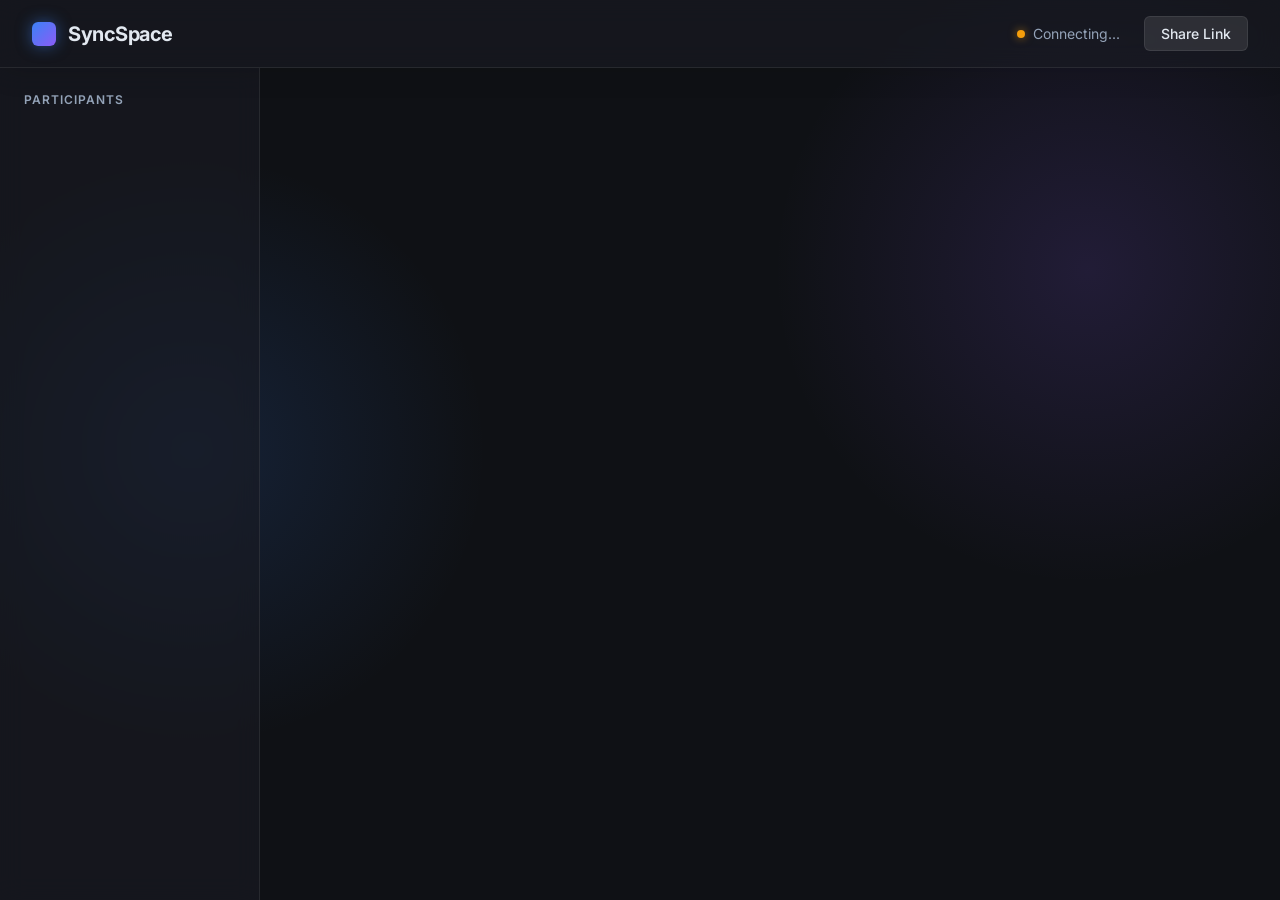
==== Implementation/src/client/index.html @ e720f928 "docs: enhance README and Technical Report with detailed project overview, setup instructions, and ar" ====
<!DOCTYPE html>
<html lang="en">
<head>
  <meta charset="UTF-8">
  <meta name="viewport" content="width=device-width, initial-scale=1.0">
  <title>SyncSpace - Collaborative Editor</title>
  <link rel="stylesheet" href="style.css">
  <link href="https://fonts.googleapis.com/css2?family=Inter:wght@400;500;600;700&family=Fira+Code:wght@400;500&display=swap" rel="stylesheet">
  <script type="importmap">
    {
      "imports": {
        "yjs": "https://esm.sh/yjs@13.6.14",
        "y-protocols/awareness": "https://esm.sh/y-protocols@1.0.6/awareness",
        "y-codemirror.next": "https://esm.sh/y-codemirror.next@0.3.5?deps=yjs@13.6.14,y-protocols@1.0.6",
        "@codemirror/state": "https://esm.sh/@codemirror/state",
        "codemirror": "https://esm.sh/codemirror",
        "@codemirror/lang-javascript": "https://esm.sh/@codemirror/lang-javascript",
        "@codemirror/theme-one-dark": "https://esm.sh/@codemirror/theme-one-dark"
      }
    }
  </script>
</head>
<body>

  <header class="top-bar">
    <div class="brand">
      <div class="brand-icon"></div>
      SyncSpace
    </div>
    <div class="session-info">
      <div class="status-indicator">
        <div id="connection-dot" class="dot"></div>
        <span id="connection-status">Connecting...</span>
      </div>
      <button class="share-btn" id="share-btn">Share Link</button>
    </div>
  </header>

  <main class="main-container">
    <aside class="sidebar">
      <div>
        <h3>Participants</h3>
        <div id="participants-list" class="participants-list">
          <!-- Populated by JS -->
        </div>
      </div>
    </aside>

    <div class="editor-wrapper" id="editor">
      <!-- CodeMirror instance will be mounted here -->
    </div>
  </main>

  <div id="toast">Copied to clipboard!</div>

  <script type="module" src="app.js"></script>
</body>
</html>
---- Implementation/src/client/style.css ----
:root {
  --bg-color: #0f1115;
  --panel-bg: rgba(25, 28, 35, 0.6);
  --panel-border: rgba(255, 255, 255, 0.08);
  --text-primary: #e2e8f0;
  --text-secondary: #94a3b8;
  --accent: #3b82f6;
  --accent-glow: rgba(59, 130, 246, 0.5);
  --success: #10b981;
  
  --cm-bg: rgba(15, 17, 21, 0.7);
  --cm-fg: #d4d4d4;
}

* {
  box-sizing: border-box;
  margin: 0;
  padding: 0;
  font-family: 'Inter', system-ui, -apple-system, sans-serif;
}

body {
  background: var(--bg-color);
  background-image: 
    radial-gradient(circle at 15% 50%, rgba(59, 130, 246, 0.15), transparent 25%),
    radial-gradient(circle at 85% 30%, rgba(139, 92, 246, 0.15), transparent 25%);
  color: var(--text-primary);
  min-height: 100vh;
  display: flex;
  flex-direction: column;
  overflow: hidden;
}

.top-bar {
  display: flex;
  justify-content: space-between;
  align-items: center;
  padding: 1rem 2rem;
  background: var(--panel-bg);
  backdrop-filter: blur(12px);
  -webkit-backdrop-filter: blur(12px);
  border-bottom: 1px solid var(--panel-border);
  box-shadow: 0 4px 30px rgba(0, 0, 0, 0.1);
  z-index: 10;
}

.brand {
  display: flex;
  align-items: center;
  gap: 0.75rem;
  font-weight: 700;
  font-size: 1.25rem;
  letter-spacing: -0.5px;
}

.brand-icon {
  width: 24px;
  height: 24px;
  background: linear-gradient(135deg, #3b82f6, #8b5cf6);
  border-radius: 6px;
  box-shadow: 0 0 15px var(--accent-glow);
}

.session-info {
  display: flex;
  align-items: center;
  gap: 1.5rem;
}

.status-indicator {
  display: flex;
  align-items: center;
  gap: 0.5rem;
  font-size: 0.875rem;
  color: var(--text-secondary);
}

.dot {
  width: 8px;
  height: 8px;
  border-radius: 50%;
  background: #f59e0b;
  box-shadow: 0 0 8px rgba(245, 158, 11, 0.6);
  transition: all 0.3s ease;
}

.dot.connected {
  background: var(--success);
  box-shadow: 0 0 8px rgba(16, 185, 129, 0.6);
}

.share-btn {
  background: rgba(255, 255, 255, 0.1);
  border: 1px solid var(--panel-border);
  color: var(--text-primary);
  padding: 0.5rem 1rem;
  border-radius: 6px;
  font-size: 0.875rem;
  font-weight: 500;
  cursor: pointer;
  transition: all 0.2s ease;
}

.share-btn:hover {
  background: rgba(255, 255, 255, 0.15);
  transform: translateY(-1px);
}

/* Layout */
.main-container {
  display: flex;
  flex: 1;
  height: calc(100vh - 64px);
}

.sidebar {
  width: 260px;
  background: var(--panel-bg);
  backdrop-filter: blur(12px);
  -webkit-backdrop-filter: blur(12px);
  border-right: 1px solid var(--panel-border);
  padding: 1.5rem;
  display: flex;
  flex-direction: column;
  gap: 1.5rem;
  transition: transform 0.3s ease;
}

.sidebar h3 {
  font-size: 0.75rem;
  text-transform: uppercase;
  letter-spacing: 1px;
  color: var(--text-secondary);
  font-weight: 600;
  margin-bottom: 0.75rem;
}

.participants-list {
  display: flex;
  flex-direction: column;
  gap: 0.5rem;
}

.participant {
  display: flex;
  align-items: center;
  gap: 0.75rem;
  padding: 0.5rem;
  border-radius: 8px;
  background: rgba(255, 255, 255, 0.03);
  transition: background 0.2s;
}

.participant:hover {
  background: rgba(255, 255, 255, 0.08);
}

.avatar {
  width: 28px;
  height: 28px;
  border-radius: 50%;
  display: flex;
  align-items: center;
  justify-content: center;
  font-size: 0.75rem;
  font-weight: 600;
  color: white;
  text-shadow: 0 1px 2px rgba(0,0,0,0.3);
}

.p-name {
  font-size: 0.875rem;
  font-weight: 500;
}

/* Editor Area */
.editor-wrapper {
  flex: 1;
  position: relative;
  overflow: hidden;
  display: flex;
  flex-direction: column;
}

#editor {
  flex: 1;
  overflow: auto;
  font-family: 'Fira Code', 'JetBrains Mono', monospace;
  font-size: 14px;
}

/* Customizing CodeMirror to fit dark theme */
.cm-editor {
  height: 100%;
  background: var(--cm-bg) !important;
  color: var(--cm-fg) !important;
}

.cm-scroller {
  font-family: 'Fira Code', 'JetBrains Mono', monospace !important;
}

.cm-gutters {
  background: transparent !important;
  color: var(--text-secondary) !important;
  border-right: 1px solid var(--panel-border) !important;
}

.cm-activeLine {
  background-color: rgba(255, 255, 255, 0.04) !important;
}
.cm-activeLineGutter {
  background-color: rgba(255, 255, 255, 0.04) !important;
}

/* Cursors */
.yjs-cursor {
  position: relative;
  border-left: 2px solid black;
  margin-left: -1px;
  margin-right: -1px;
  box-sizing: border-box;
  display: inline-block;
  z-index: 10;
}

.yjs-cursor > div {
  position: absolute;
  top: -1.05em;
  left: -2px;
  font-size: 0.75rem;
  background-color: rgb(250, 129, 0);
  font-family: 'Inter', sans-serif;
  font-style: normal;
  font-weight: 600;
  line-height: normal;
  user-select: none;
  color: white;
  padding: 2px 6px;
  border-radius: 4px;
  border-bottom-left-radius: 0;
  white-space: nowrap;
  opacity: 0;
  transition: opacity 0.2s ease-in-out;
  pointer-events: none;
  box-shadow: 0 2px 8px rgba(0,0,0,0.3);
}

.yjs-cursor:hover > div {
  opacity: 1;
}

/* Micro animations */
@keyframes pulse {
  0% { transform: scale(0.95); opacity: 0.8; }
  50% { transform: scale(1.05); opacity: 1; }
  100% { transform: scale(0.95); opacity: 0.8; }
}

#toast {
  position: fixed;
  bottom: 2rem;
  left: 50%;
  transform: translateX(-50%) translateY(100px);
  background: var(--panel-bg);
  border: 1px solid var(--panel-border);
  backdrop-filter: blur(12px);
  color: white;
  padding: 0.75rem 1.5rem;
  border-radius: 30px;
  font-size: 0.875rem;
  font-weight: 500;
  transition: transform 0.3s cubic-bezier(0.175, 0.885, 0.32, 1.275);
  box-shadow: 0 10px 30px rgba(0,0,0,0.2);
  z-index: 100;
}

#toast.show {
  transform: translateX(-50%) translateY(0);
}
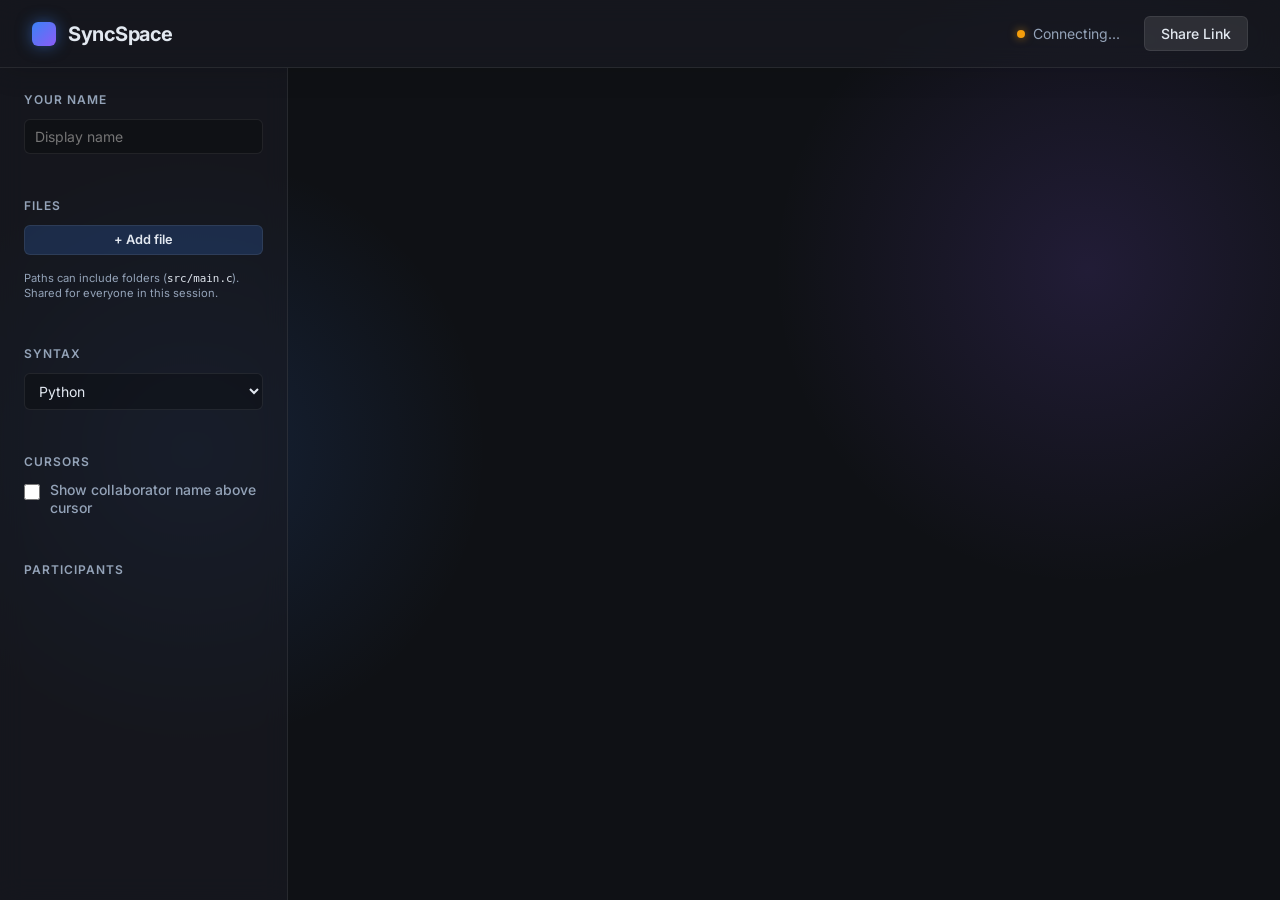
==== commit e29f36ba: "feat: enhance SyncSpace client with multi-file support, language selection, and improved UI elements" ====
--- a/Implementation/src/client/index.html
+++ b/Implementation/src/client/index.html
@@ -14,7 +14,9 @@
         "y-codemirror.next": "https://esm.sh/y-codemirror.next@0.3.5?deps=yjs@13.6.14,y-protocols@1.0.6",
         "@codemirror/state": "https://esm.sh/@codemirror/state",
         "codemirror": "https://esm.sh/codemirror",
-        "@codemirror/lang-javascript": "https://esm.sh/@codemirror/lang-javascript",
+        "@codemirror/lang-python": "https://esm.sh/@codemirror/lang-python",
+        "@codemirror/lang-java": "https://esm.sh/@codemirror/lang-java",
+        "@codemirror/lang-cpp": "https://esm.sh/@codemirror/lang-cpp",
         "@codemirror/theme-one-dark": "https://esm.sh/@codemirror/theme-one-dark"
       }
     }
@@ -38,7 +40,32 @@
 
   <main class="main-container">
     <aside class="sidebar">
-      <div>
+      <div class="sidebar-section">
+        <h3>Your name</h3>
+        <input type="text" id="display-name" class="text-input" maxlength="40" placeholder="Display name" autocomplete="nickname" />
+      </div>
+      <div class="sidebar-section">
+        <h3>Files</h3>
+        <button type="button" id="add-file-btn" class="mini-btn">+ Add file</button>
+        <div id="file-list" class="file-list-wrap"></div>
+        <p class="hint">Paths can include folders (<code>src/main.c</code>). Shared for everyone in this session.</p>
+      </div>
+      <div class="sidebar-section">
+        <h3>Syntax</h3>
+        <select id="language-select" class="select-input" aria-label="Syntax highlighting language">
+          <option value="python">Python</option>
+          <option value="java">Java</option>
+          <option value="c">C</option>
+        </select>
+      </div>
+      <div class="sidebar-section">
+        <h3>Cursors</h3>
+        <label class="toggle-row">
+          <input type="checkbox" id="show-cursor-names" />
+          <span class="toggle-label">Show collaborator name above cursor</span>
+        </label>
+      </div>
+      <div class="sidebar-section">
         <h3>Participants</h3>
         <div id="participants-list" class="participants-list">
           <!-- Populated by JS -->
--- a/Implementation/src/client/style.css
+++ b/Implementation/src/client/style.css
@@ -114,7 +114,7 @@
 }
 
 .sidebar {
-  width: 260px;
+  width: 288px;
   background: var(--panel-bg);
   backdrop-filter: blur(12px);
   -webkit-backdrop-filter: blur(12px);
@@ -124,6 +124,10 @@
   flex-direction: column;
   gap: 1.5rem;
   transition: transform 0.3s ease;
+}
+
+.sidebar-section {
+  margin-bottom: 1.25rem;
 }
 
 .sidebar h3 {
@@ -133,6 +137,137 @@
   color: var(--text-secondary);
   font-weight: 600;
   margin-bottom: 0.75rem;
+}
+
+.text-input,
+.select-input {
+  width: 100%;
+  padding: 0.5rem 0.65rem;
+  border-radius: 6px;
+  border: 1px solid var(--panel-border);
+  background: rgba(0, 0, 0, 0.25);
+  color: var(--text-primary);
+  font-size: 0.875rem;
+  font-family: inherit;
+}
+
+.text-input:focus,
+.select-input:focus {
+  outline: none;
+  border-color: var(--accent);
+  box-shadow: 0 0 0 2px var(--accent-glow);
+}
+
+.select-input {
+  cursor: pointer;
+}
+
+.toggle-row {
+  display: flex;
+  align-items: flex-start;
+  gap: 0.65rem;
+  cursor: pointer;
+  font-size: 0.875rem;
+  color: var(--text-primary);
+  line-height: 1.35;
+}
+
+.toggle-row input {
+  margin-top: 0.2rem;
+  width: 1rem;
+  height: 1rem;
+  accent-color: var(--accent);
+  cursor: pointer;
+  flex-shrink: 0;
+}
+
+.toggle-label {
+  color: var(--text-secondary);
+  font-weight: 500;
+}
+
+.mini-btn {
+  width: 100%;
+  margin-bottom: 0.5rem;
+  padding: 0.4rem 0.65rem;
+  border-radius: 6px;
+  border: 1px solid var(--panel-border);
+  background: rgba(59, 130, 246, 0.2);
+  color: var(--text-primary);
+  font-size: 0.8rem;
+  font-weight: 600;
+  cursor: pointer;
+  font-family: inherit;
+}
+
+.mini-btn:hover {
+  background: rgba(59, 130, 246, 0.35);
+}
+
+.hint {
+  margin-top: 0.5rem;
+  font-size: 0.7rem;
+  color: var(--text-secondary);
+  line-height: 1.35;
+}
+
+.hint code {
+  font-family: 'Fira Code', monospace;
+  font-size: 0.68rem;
+  color: var(--text-primary);
+}
+
+.file-list-wrap {
+  max-height: 200px;
+  overflow-y: auto;
+  display: flex;
+  flex-direction: column;
+  gap: 4px;
+}
+
+.file-row {
+  display: flex;
+  align-items: center;
+  gap: 6px;
+  padding: 6px 8px;
+  border-radius: 6px;
+  cursor: pointer;
+  font-size: 0.78rem;
+  font-family: 'Fira Code', monospace;
+  color: var(--text-secondary);
+}
+
+.file-row:hover {
+  background: rgba(255, 255, 255, 0.06);
+}
+
+.file-row.active {
+  background: rgba(59, 130, 246, 0.18);
+  color: var(--text-primary);
+}
+
+.file-row .file-name {
+  flex: 1;
+  overflow: hidden;
+  text-overflow: ellipsis;
+  white-space: nowrap;
+}
+
+.file-row .file-del {
+  opacity: 0.45;
+  border: none;
+  background: none;
+  color: inherit;
+  cursor: pointer;
+  padding: 2px 6px;
+  font-size: 1.1rem;
+  line-height: 1;
+  flex-shrink: 0;
+}
+
+.file-row .file-del:hover {
+  opacity: 1;
+  color: #f87171;
 }
 
 .participants-list {
@@ -250,6 +385,11 @@
   opacity: 1;
 }
 
+/* Always show remote user name above caret when enabled (sidebar toggle) */
+body.show-cursor-names .yjs-cursor > div {
+  opacity: 1;
+}
+
 /* Micro animations */
 @keyframes pulse {
   0% { transform: scale(0.95); opacity: 0.8; }
@@ -278,3 +418,8 @@
 #toast.show {
   transform: translateX(-50%) translateY(0);
 }
+
+#toast.toast-error {
+  border-color: rgba(248, 113, 113, 0.5);
+  color: #fecaca;
+}
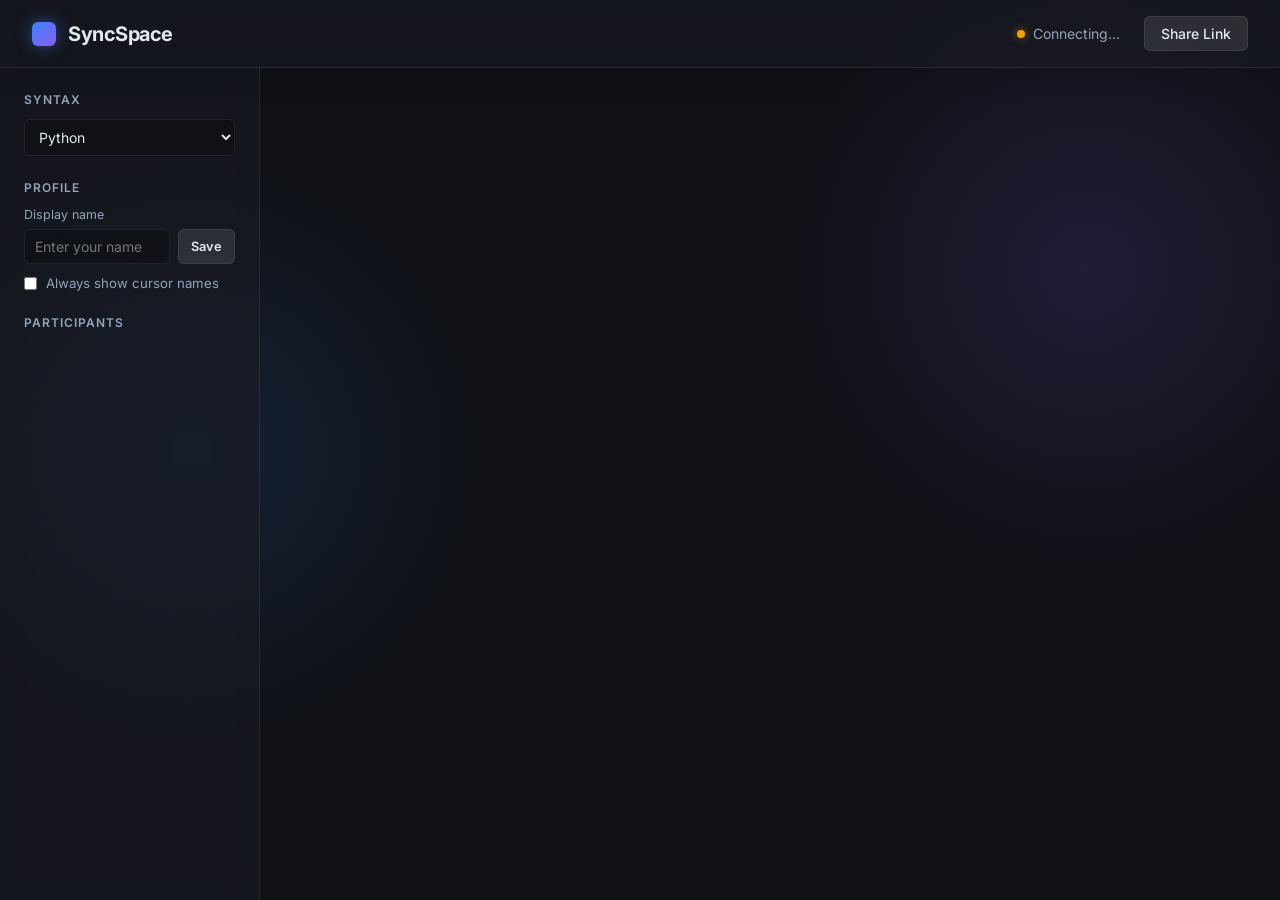
==== commit e44bf62d: "feat: add multi-language support, user display name customization, and improved sharing functionalit" ====
--- a/Implementation/src/client/index.html
+++ b/Implementation/src/client/index.html
@@ -34,38 +34,33 @@
         <div id="connection-dot" class="dot"></div>
         <span id="connection-status">Connecting...</span>
       </div>
-      <button class="share-btn" id="share-btn">Share Link</button>
+      <button class="share-btn" id="share-btn" type="button">Share Link</button>
     </div>
   </header>
 
   <main class="main-container">
     <aside class="sidebar">
-      <div class="sidebar-section">
-        <h3>Your name</h3>
-        <input type="text" id="display-name" class="text-input" maxlength="40" placeholder="Display name" autocomplete="nickname" />
-      </div>
-      <div class="sidebar-section">
-        <h3>Files</h3>
-        <button type="button" id="add-file-btn" class="mini-btn">+ Add file</button>
-        <div id="file-list" class="file-list-wrap"></div>
-        <p class="hint">Paths can include folders (<code>src/main.c</code>). Shared for everyone in this session.</p>
-      </div>
-      <div class="sidebar-section">
+      <div>
         <h3>Syntax</h3>
-        <select id="language-select" class="select-input" aria-label="Syntax highlighting language">
+        <select id="language-select" class="select-input" aria-label="Syntax highlighting">
           <option value="python">Python</option>
+          <option value="cpp">C++</option>
           <option value="java">Java</option>
-          <option value="c">C</option>
         </select>
       </div>
-      <div class="sidebar-section">
-        <h3>Cursors</h3>
-        <label class="toggle-row">
-          <input type="checkbox" id="show-cursor-names" />
-          <span class="toggle-label">Show collaborator name above cursor</span>
+      <div>
+        <h3>Profile</h3>
+        <label class="field-label" for="display-name-input">Display name</label>
+        <div class="inline-control">
+          <input id="display-name-input" class="text-input" type="text" maxlength="24" placeholder="Enter your name" aria-label="Display name">
+          <button id="rename-btn" class="mini-btn" type="button">Save</button>
+        </div>
+        <label class="checkbox-row" for="show-cursor-names">
+          <input id="show-cursor-names" type="checkbox">
+          <span>Always show cursor names</span>
         </label>
       </div>
-      <div class="sidebar-section">
+      <div>
         <h3>Participants</h3>
         <div id="participants-list" class="participants-list">
           <!-- Populated by JS -->
--- a/Implementation/src/client/style.css
+++ b/Implementation/src/client/style.css
@@ -25,7 +25,7 @@
     radial-gradient(circle at 15% 50%, rgba(59, 130, 246, 0.15), transparent 25%),
     radial-gradient(circle at 85% 30%, rgba(139, 92, 246, 0.15), transparent 25%);
   color: var(--text-primary);
-  min-height: 100vh;
+  height: 100vh;
   display: flex;
   flex-direction: column;
   overflow: hidden;
@@ -114,7 +114,7 @@
 }
 
 .sidebar {
-  width: 288px;
+  width: 260px;
   background: var(--panel-bg);
   backdrop-filter: blur(12px);
   -webkit-backdrop-filter: blur(12px);
@@ -124,10 +124,9 @@
   flex-direction: column;
   gap: 1.5rem;
   transition: transform 0.3s ease;
-}
-
-.sidebar-section {
-  margin-bottom: 1.25rem;
+  overflow-y: auto;
+  scrollbar-width: thin;
+  scrollbar-color: rgba(255,255,255,0.15) transparent;
 }
 
 .sidebar h3 {
@@ -139,7 +138,6 @@
   margin-bottom: 0.75rem;
 }
 
-.text-input,
 .select-input {
   width: 100%;
   padding: 0.5rem 0.65rem;
@@ -149,125 +147,71 @@
   color: var(--text-primary);
   font-size: 0.875rem;
   font-family: inherit;
-}
-
-.text-input:focus,
+  cursor: pointer;
+}
+
 .select-input:focus {
   outline: none;
   border-color: var(--accent);
   box-shadow: 0 0 0 2px var(--accent-glow);
 }
 
-.select-input {
-  cursor: pointer;
-}
-
-.toggle-row {
-  display: flex;
-  align-items: flex-start;
-  gap: 0.65rem;
-  cursor: pointer;
-  font-size: 0.875rem;
-  color: var(--text-primary);
-  line-height: 1.35;
-}
-
-.toggle-row input {
-  margin-top: 0.2rem;
-  width: 1rem;
-  height: 1rem;
-  accent-color: var(--accent);
-  cursor: pointer;
-  flex-shrink: 0;
-}
-
-.toggle-label {
+.field-label {
+  display: block;
+  font-size: 0.78rem;
   color: var(--text-secondary);
-  font-weight: 500;
+  margin-bottom: 0.45rem;
+}
+
+.inline-control {
+  display: flex;
+  gap: 0.5rem;
+}
+
+.text-input {
+  flex: 1;
+  min-width: 0;
+  padding: 0.5rem 0.65rem;
+  border-radius: 6px;
+  border: 1px solid var(--panel-border);
+  background: rgba(0, 0, 0, 0.25);
+  color: var(--text-primary);
+  font-size: 0.875rem;
+}
+
+.text-input:focus {
+  outline: none;
+  border-color: var(--accent);
+  box-shadow: 0 0 0 2px var(--accent-glow);
 }
 
 .mini-btn {
-  width: 100%;
-  margin-bottom: 0.5rem;
-  padding: 0.4rem 0.65rem;
-  border-radius: 6px;
-  border: 1px solid var(--panel-border);
-  background: rgba(59, 130, 246, 0.2);
-  color: var(--text-primary);
+  border: 1px solid var(--panel-border);
+  background: rgba(255, 255, 255, 0.1);
+  color: var(--text-primary);
+  border-radius: 6px;
+  padding: 0.5rem 0.75rem;
   font-size: 0.8rem;
   font-weight: 600;
   cursor: pointer;
-  font-family: inherit;
 }
 
 .mini-btn:hover {
-  background: rgba(59, 130, 246, 0.35);
-}
-
-.hint {
-  margin-top: 0.5rem;
-  font-size: 0.7rem;
+  background: rgba(255, 255, 255, 0.16);
+}
+
+.checkbox-row {
+  margin-top: 0.7rem;
+  display: flex;
+  align-items: center;
+  gap: 0.55rem;
   color: var(--text-secondary);
-  line-height: 1.35;
-}
-
-.hint code {
-  font-family: 'Fira Code', monospace;
-  font-size: 0.68rem;
-  color: var(--text-primary);
-}
-
-.file-list-wrap {
-  max-height: 200px;
-  overflow-y: auto;
-  display: flex;
-  flex-direction: column;
-  gap: 4px;
-}
-
-.file-row {
-  display: flex;
-  align-items: center;
-  gap: 6px;
-  padding: 6px 8px;
-  border-radius: 6px;
+  font-size: 0.825rem;
   cursor: pointer;
-  font-size: 0.78rem;
-  font-family: 'Fira Code', monospace;
-  color: var(--text-secondary);
-}
-
-.file-row:hover {
-  background: rgba(255, 255, 255, 0.06);
-}
-
-.file-row.active {
-  background: rgba(59, 130, 246, 0.18);
-  color: var(--text-primary);
-}
-
-.file-row .file-name {
-  flex: 1;
-  overflow: hidden;
-  text-overflow: ellipsis;
-  white-space: nowrap;
-}
-
-.file-row .file-del {
-  opacity: 0.45;
-  border: none;
-  background: none;
-  color: inherit;
-  cursor: pointer;
-  padding: 2px 6px;
-  font-size: 1.1rem;
-  line-height: 1;
-  flex-shrink: 0;
-}
-
-.file-row .file-del:hover {
-  opacity: 1;
-  color: #f87171;
+}
+
+.checkbox-row input {
+  accent-color: var(--accent);
 }
 
 .participants-list {
@@ -311,8 +255,9 @@
 /* Editor Area */
 .editor-wrapper {
   flex: 1;
+  min-width: 0;
   position: relative;
-  overflow: hidden;
+  overflow: auto;
   display: flex;
   flex-direction: column;
 }
@@ -333,6 +278,7 @@
 
 .cm-scroller {
   font-family: 'Fira Code', 'JetBrains Mono', monospace !important;
+  overflow: auto !important;
 }
 
 .cm-gutters {
@@ -385,7 +331,6 @@
   opacity: 1;
 }
 
-/* Always show remote user name above caret when enabled (sidebar toggle) */
 body.show-cursor-names .yjs-cursor > div {
   opacity: 1;
 }
@@ -418,8 +363,3 @@
 #toast.show {
   transform: translateX(-50%) translateY(0);
 }
-
-#toast.toast-error {
-  border-color: rgba(248, 113, 113, 0.5);
-  color: #fecaca;
-}
